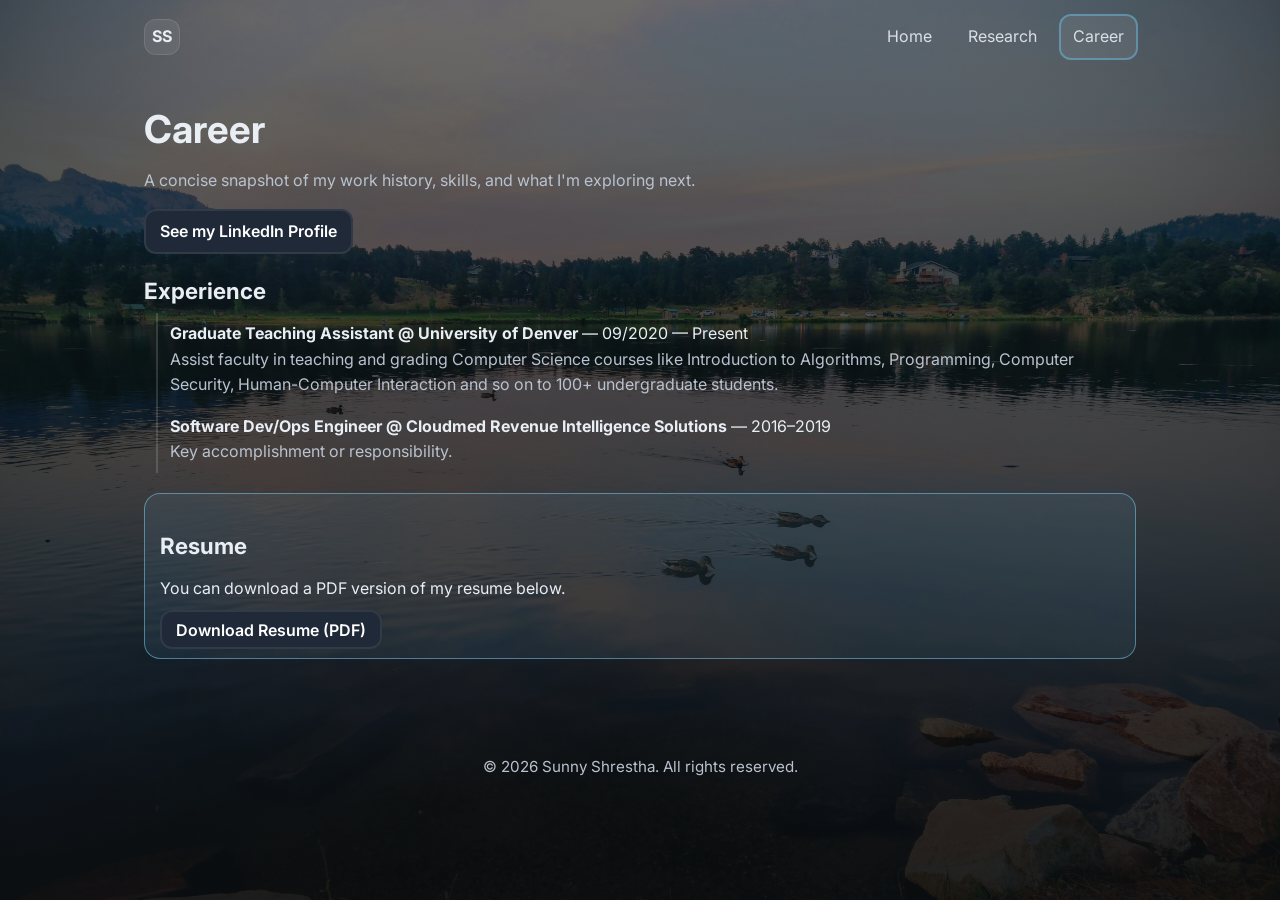
==== career.html @ 5ed8c2a7 "adding to repo" ====
<!doctype html>
<html lang="en">
  <head>
    <meta charset="utf-8" />
    <meta name="viewport" content="width=device-width, initial-scale=1" />
    <title>Career • Sunny Shrestha</title>
    <meta name="description" content="Personal website of Sunny Shrestha." />
    <link rel="preconnect" href="https://fonts.googleapis.com">
    <link rel="preconnect" href="https://fonts.gstatic.com" crossorigin>
    <link href="https://fonts.googleapis.com/css2?family=Inter:wght@300;400;600;700&display=swap" rel="stylesheet">
    <link rel="stylesheet" href="assets/css/styles.css" />
  </head>
  <body style="--bg-image: url('assets/img/career-bg.jpg')" data-page="career">
    <header class="site-header">
  <a class="logo" href="index.html">SS</a>
  <nav class="nav">
    <a href="index.html" class="nav-link" data-slug="home">Home</a>
    <a href="research.html" class="nav-link" data-slug="research">Research</a>
    <a href="career.html" class="nav-link" data-slug="career">Career</a>
  </nav>
</header>
    <main class="container">
      <section>
  <h1>Career</h1>
  <p class="lead">A concise snapshot of my work history, skills, and what I'm exploring next.</p>
  <div class="cta">
    <a class="btn" href="https://www.linkedin.com/in/sunnyshrestha/">See my LinkedIn Profile</a>
  </div>

  <h2>Experience</h2>
  <ul class="timeline">
    <li>
      <strong>Graduate Teaching Assistant @ University of Denver</strong> — 09/2020 — Present<br/>
      <span class="muted">Assist faculty in teaching and grading Computer Science courses like Introduction to Algorithms, Programming, Computer Security, Human-Computer Interaction and so on to 100+ undergraduate students.</span>
    </li>
    <li>
      <strong>Software Dev/Ops Engineer @ Cloudmed Revenue Intelligence Solutions</strong> — 2016–2019<br/>
      <span class="muted">Key accomplishment or responsibility.</span>
    </li>
  </ul>

  <div class="resume-box">
    <h2>Resume</h2>
    <p>You can download a PDF version of my resume below.</p>
    <a class="btn" href="assets/SunnyShrestha_Resume2022.pdf" download>Download Resume (PDF)</a>
  </div>
</section>
    </main>
    <footer class="site-footer">
  <p>&copy; <span id="year"></span> Sunny Shrestha. All rights reserved.</p>
</footer>
    <script src="assets/js/main.js"></script>
  </body>
</html>
---- assets/css/styles.css ----
:root{
  /* --bg: #0b0d10; */
  --bg: #f2f2f2;
  --panel: rgba(255,255,255,0.08);
  --text: #e9eef5;
  --muted: #b9c2cf;
  --accent: #7dd3fc;
  --ring: rgba(125,211,252,0.5);
  --maxw: 1024px;
}

/* Image block */
.hero-image{
  display: flex;
  justify-content: center;
}

.hero-image img{
  width: 220px;
  height: 220px;
  object-fit: cover;
  border-radius: 50%;
  box-shadow:
    0 10px 30px rgba(0,0,0,0.25),
    0 0 0 4px rgba(255,255,255,0.6);
}

@media (max-width: 768px){
  .hero-split{
    grid-template-columns: 1fr;
    text-align: center;
  }

  .hero-image{
    order: -1; /* image goes above text on mobile */
  }

  .hero-image img{
    width: 180px;
    height: 180px;
  }
}

/* Background image layer */
body::before{
  content: "";
  position: fixed;
  inset: 0;
  z-index: -2;
  /* background-image: var(--bg-image, none); */
  background-image: url('../img/home-bg.jpg');
  background-size: cover;
  background-position: center;
  filter: brightness(1) saturate(1.1);
}

/* Subtle overlay for readability */
body::after{
  content: "";
  position: fixed;
  inset: 0;
  z-index: -1;
  background: linear-gradient(180deg, rgba(11,13,16,0.6), rgba(11,13,16,0.9));
}

*{ box-sizing: border-box; }
html, body{ height: 100%; }
body{
  margin: 0;
  font-family: "Inter", system-ui, -apple-system, Segoe UI, Roboto, Arial, sans-serif;
  color: var(--text);
  background: var(--bg);
  line-height: 1.6;
}

.container{
  width: 100%;
  max-width: var(--maxw);
  margin: 0 auto;
  padding: 2rem 1rem 4rem;
}

.site-header{
  display: flex;
  align-items: center;
  justify-content: space-between;
  padding: 1rem 1rem;
  max-width: var(--maxw);
  margin: 0 auto;
}

.logo{
  display: inline-flex;
  width: 2.25rem; height: 2.25rem;
  align-items: center; justify-content: center;
  border-radius: 12px;
  background: var(--panel);
  color: var(--text);
  text-decoration: none;
  font-weight: 700;
  letter-spacing: 0.5px;
  box-shadow: 0 0 0 1px rgba(255,255,255,0.1) inset;
}

.nav{ display: flex; gap: 0.75rem; }
.nav-link{
  color: var(--text);
  text-decoration: none;
  padding: 0.5rem 0.75rem;
  border-radius: 10px;
  opacity: 0.9;
}
.nav-link.active, .nav-link:hover{
  background: var(--panel);
  box-shadow: 0 0 0 2px var(--ring);
}

.hero{
  padding: 8vh 0 6vh;
}
h1, h2, h3{
  line-height: 1.2;
  margin: 0 0 0.5rem 0;
}
h1{ font-size: clamp(1.8rem, 2.4rem, 3rem); }
h2{ font-size: clamp(1.2rem, 1.4rem, 1.6rem); margin-top: 1.5rem; }

.lead{ color: var(--muted); max-width: 60ch; }

.cta{ margin-top: 1rem; display: flex; gap: 0.75rem; flex-wrap: wrap; }

.btn{
  appearance: none;
  border: none;
  padding: 0.6rem 1rem;
  border-radius: 12px;
  background: #1f2937;
  color: white;
  text-decoration: none;
  font-weight: 600;
  box-shadow: 0 0 0 2px rgba(255,255,255,0.08) inset;
}
.btn:hover{ box-shadow: 0 0 0 2px var(--ring); }
.btn-secondary{ background: #0f172a; }

.pill{
  display: inline-block;
  padding: 0.25rem 0.6rem;
  border-radius: 999px;
  background: var(--panel);
  color: var(--text);
  text-decoration: none;
  margin-right: 0.35rem;
  margin-top: 0.35rem;
  font-size: 0.92rem;
}

.cards{
  display: grid;
  gap: 1rem;
  grid-template-columns: repeat(auto-fit, minmax(260px, 1fr));
  margin-top: 1rem;
}
.card{
  padding: 1rem;
  border-radius: 16px;
  background: rgba(255,255,255,0.06);
  box-shadow: 0 1px 0 rgba(255,255,255,0.08) inset, 0 0 0 1px rgba(255,255,255,0.06) inset;
}

.timeline{ list-style: none; padding: 0; margin: 0.5rem 0 0; }
.timeline li{ padding: 0.5rem 0; border-left: 2px solid rgba(255,255,255,0.15); margin-left: 0.75rem; padding-left: 0.75rem; }
.muted{ color: var(--muted); }

.resume-box{
  margin-top: 1.25rem;
  padding: 1rem;
  border-radius: 16px;
  background: rgba(125,211,252,0.08);
  box-shadow: 0 0 0 1px var(--ring) inset;
}

.site-footer{
  max-width: var(--maxw);
  margin: 2rem auto 1rem;
  padding: 0 1rem;
  color: var(--muted);
  font-size: 0.95rem;
  text-align: center;
}

.accent{ color: var(--accent); }
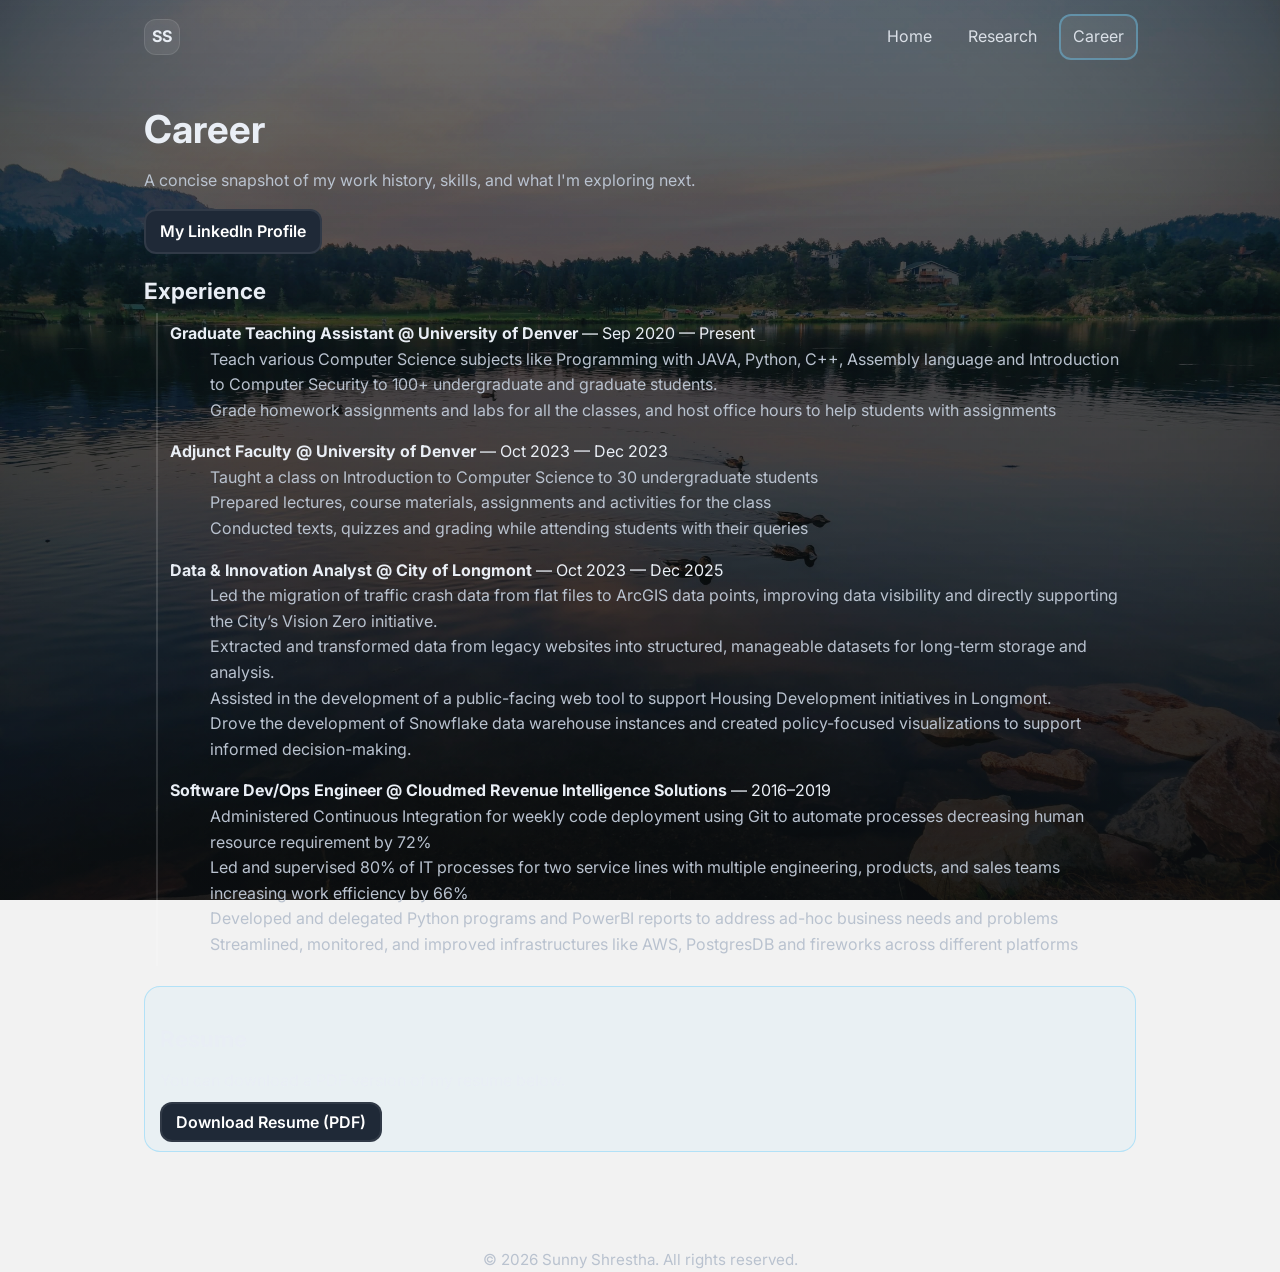
==== commit 85f72595: "Some changes to website content and new resume" ====
--- a/career.html
+++ b/career.html
@@ -24,25 +24,50 @@
   <h1>Career</h1>
   <p class="lead">A concise snapshot of my work history, skills, and what I'm exploring next.</p>
   <div class="cta">
-    <a class="btn" href="https://www.linkedin.com/in/sunnyshrestha/">See my LinkedIn Profile</a>
+    <a class="btn" href="https://www.linkedin.com/in/sunnyshrestha/">My LinkedIn Profile</a>
   </div>
 
   <h2>Experience</h2>
   <ul class="timeline">
     <li>
-      <strong>Graduate Teaching Assistant @ University of Denver</strong> — 09/2020 — Present<br/>
-      <span class="muted">Assist faculty in teaching and grading Computer Science courses like Introduction to Algorithms, Programming, Computer Security, Human-Computer Interaction and so on to 100+ undergraduate students.</span>
+      <strong>Graduate Teaching Assistant @ University of Denver</strong> — Sep 2020 — Present<br/>
+      <span class="muted">
+        <ul>Teach various Computer Science subjects like Programming with JAVA, Python, C++, Assembly language and Introduction to Computer Security to 100+ undergraduate and graduate students.</ul>
+        <ul>Grade homework assignments and labs for all the classes, and host office hours to help students with assignments</ul>
+      </span>
+    </li>
+    <li>
+      <strong>Adjunct Faculty @ University of Denver</strong> — Oct 2023 — Dec 2023<br/>
+      <span class="muted">
+        <ul>Taught a class on Introduction to Computer Science to 30 undergraduate students</ul>
+        <ul>Prepared lectures, course materials, assignments and activities for the class</ul>
+        <ul>Conducted texts, quizzes and grading while attending students with their queries</ul>
+      </span>
+    </li>
+      <li>
+      <strong>Data & Innovation Analyst @ City of Longmont</strong> — Oct 2023 — Dec 2025<br/>
+      <span class="muted">
+        <ul>Led the migration of traffic crash data from flat files to ArcGIS data points, improving data visibility and directly supporting the City’s Vision Zero initiative.</ul>
+        <ul>Extracted and transformed data from legacy websites into structured, manageable datasets for long-term storage and analysis.</ul>
+        <ul>Assisted in the development of a public-facing web tool to support Housing Development initiatives in Longmont.</ul>
+        <ul>Drove the development of Snowflake data warehouse instances and created policy-focused visualizations to support informed decision-making.</ul>
+      </span>
     </li>
     <li>
       <strong>Software Dev/Ops Engineer @ Cloudmed Revenue Intelligence Solutions</strong> — 2016–2019<br/>
-      <span class="muted">Key accomplishment or responsibility.</span>
+      <span class="muted">
+        <ul>Administered Continuous Integration for weekly code deployment using Git to automate processes decreasing human resource requirement by 72%</ul>
+        <ul>Led and supervised 80% of IT processes for two service lines with multiple engineering, products, and sales teams increasing work efficiency by 66%</ul>
+        <ul>Developed and delegated Python programs and PowerBI reports to address ad-hoc business needs and problems</ul>
+        <ul>Streamlined, monitored, and improved infrastructures like AWS, PostgresDB and fireworks across different platforms</ul>
+      </span>
     </li>
   </ul>
 
   <div class="resume-box">
     <h2>Resume</h2>
     <p>You can download a PDF version of my resume below.</p>
-    <a class="btn" href="assets/SunnyShrestha_Resume2022.pdf" download>Download Resume (PDF)</a>
+    <a class="btn" href="SunnyShrestha-2026_resume.pdf" download>Download Resume (PDF)</a>
   </div>
 </section>
     </main>
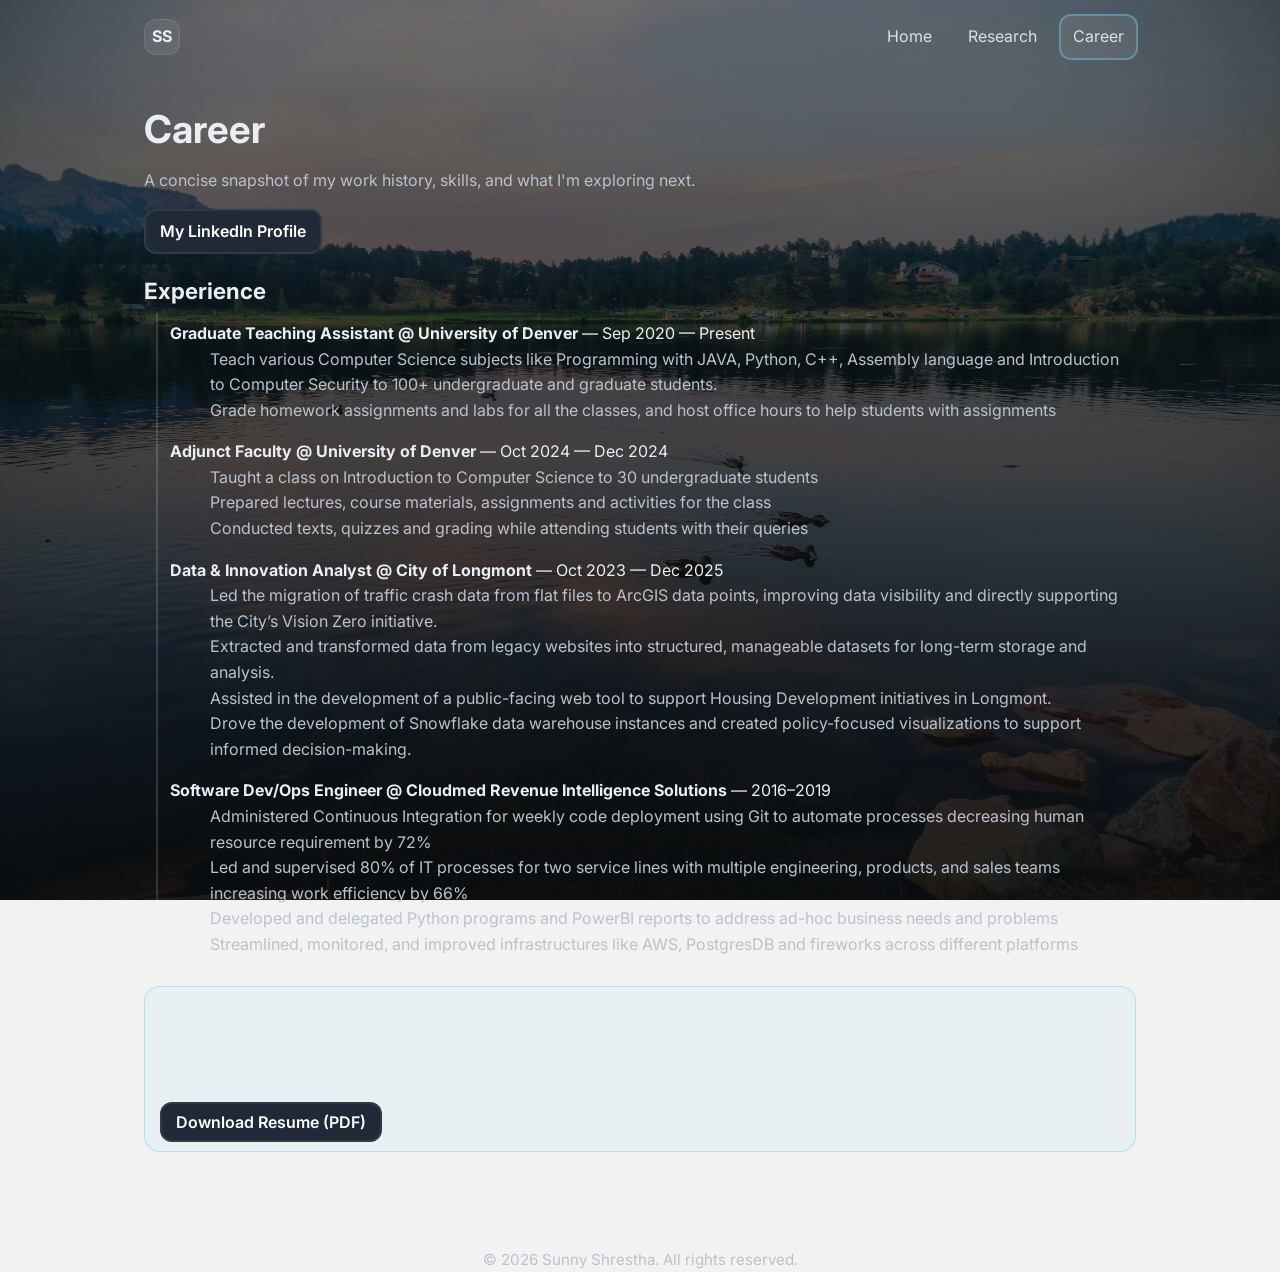
==== commit 97e6ca78: "Added updated resume and CV" ====
--- a/career.html
+++ b/career.html
@@ -37,7 +37,7 @@
       </span>
     </li>
     <li>
-      <strong>Adjunct Faculty @ University of Denver</strong> — Oct 2023 — Dec 2023<br/>
+      <strong>Adjunct Faculty @ University of Denver</strong> — Oct 2024 — Dec 2024<br/>
       <span class="muted">
         <ul>Taught a class on Introduction to Computer Science to 30 undergraduate students</ul>
         <ul>Prepared lectures, course materials, assignments and activities for the class</ul>
@@ -67,7 +67,7 @@
   <div class="resume-box">
     <h2>Resume</h2>
     <p>You can download a PDF version of my resume below.</p>
-    <a class="btn" href="SunnyShrestha-2026_resume.pdf" download>Download Resume (PDF)</a>
+    <a class="btn" href="SunnyShrestha-2026.pdf" download>Download Resume (PDF)</a>
   </div>
 </section>
     </main>
